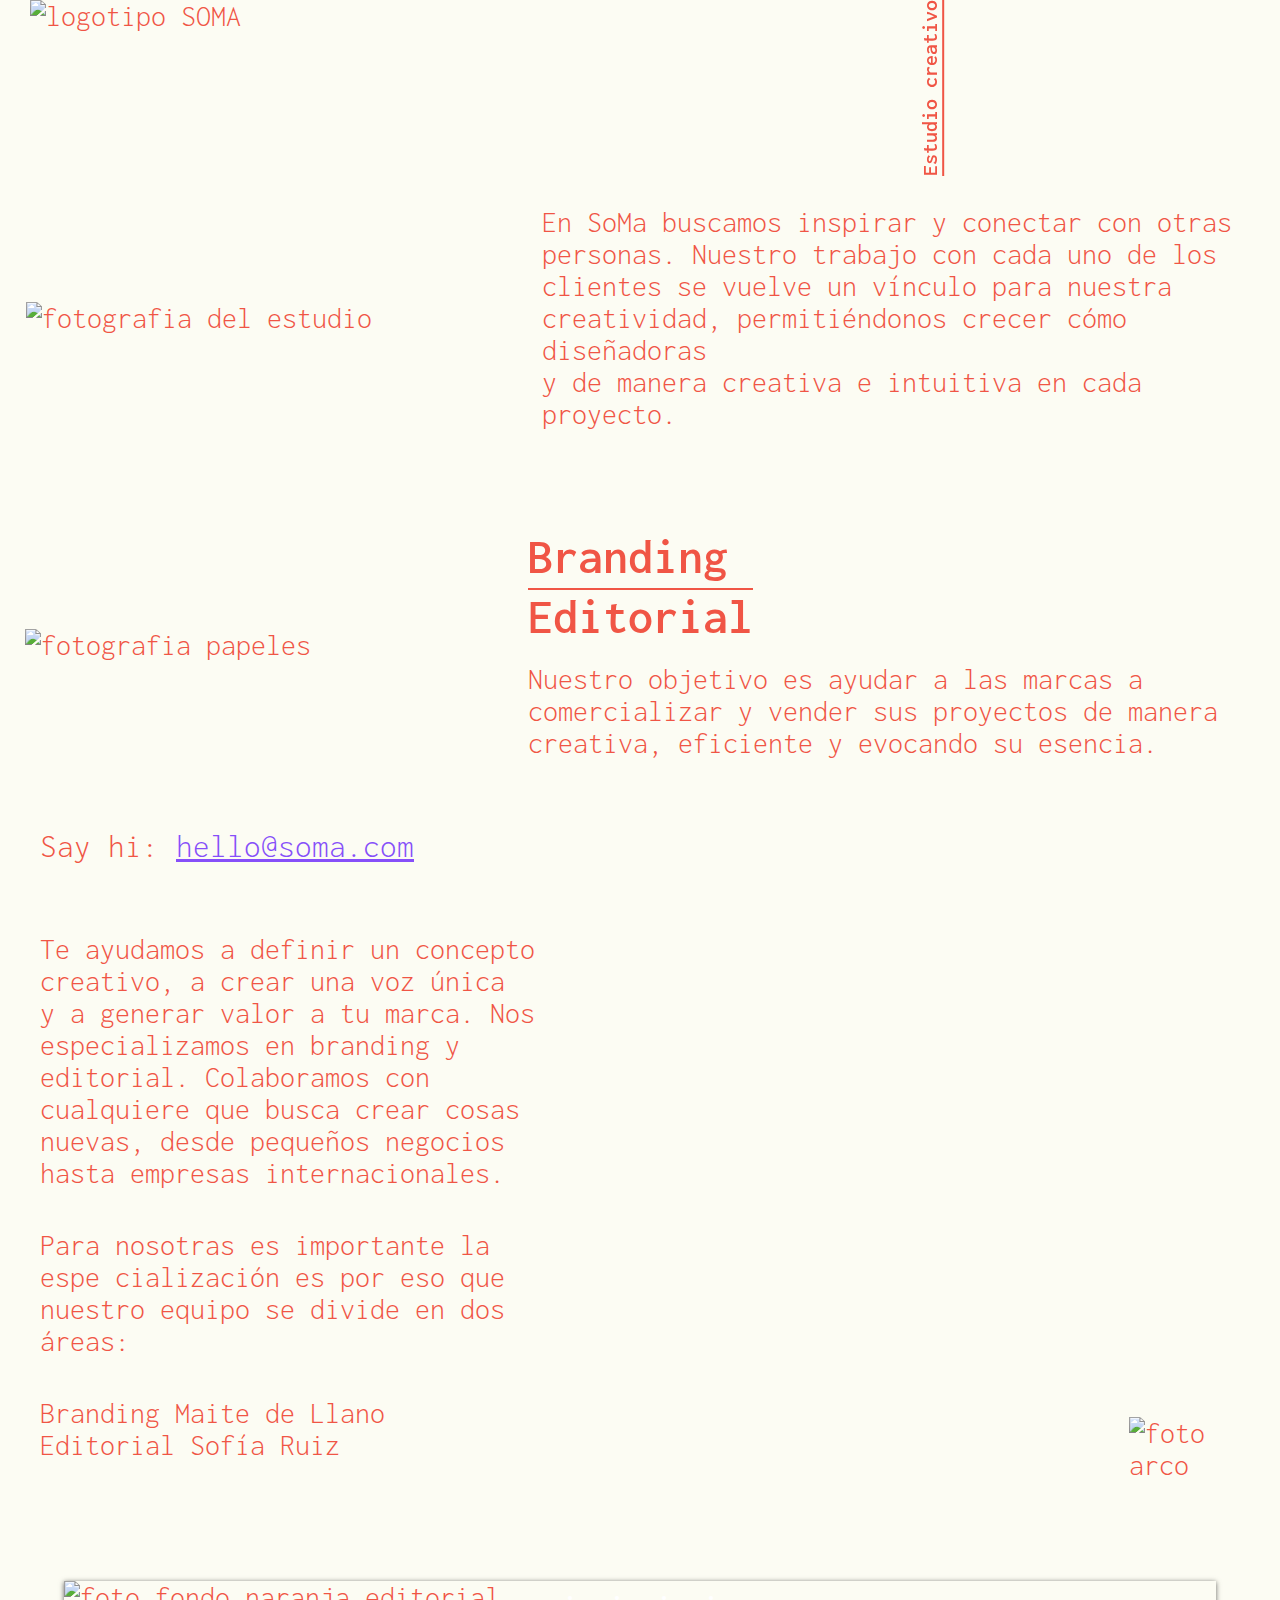
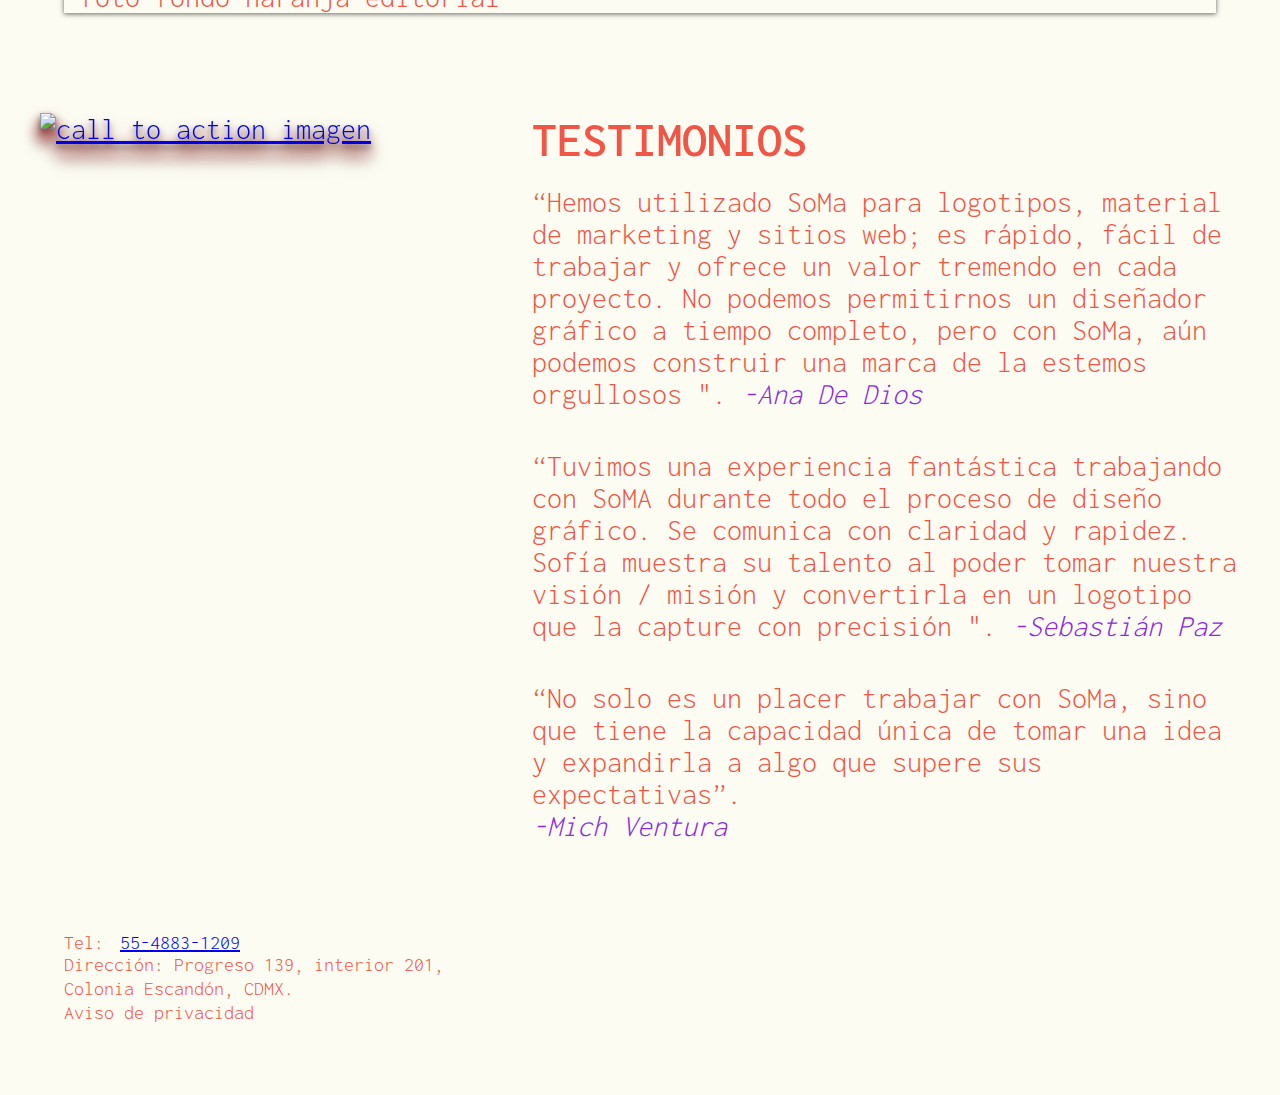
==== index.html @ 94a9b1af "txt" ====
<!DOCTYPE html>
<html lang="es-MX">

<head>
  <meta charset="UTF-8" />
  <meta http-equiv="X-UA-Compatible" content="IE=edge" />
  <meta name="viewport" content="width=<>, initial-scale=1.0" />
  <title>SoMa | Agencia creativa</title>
  <link rel="preconnect" href="https://fonts.googleapis.com" />
  <link rel="preconnect" href="https://fonts.gstatic.com" crossorigin="" />
  <link href="https://fonts.googleapis.com/css2?family=Inconsolata:wght@300;600&amp;display=swap" rel="stylesheet" />
  <link rel="stylesheet" href="style.css" />
</head>

<body>
  <header class="header">
    <img src="https://res.cloudinary.com/soma-agencia-design/image/upload/v1638212750/SoMa/SoMa-02_b42e3m.svg"
      alt="logotipo SOMA" />
    <h1>Estudio creativo</h1>
  </header>
  <section class="nosotros">
    <img src="https://res.cloudinary.com/soma-agencia-design/image/upload/v1629394211/SoMa/estudio_bqeybf.jpg"
      alt="fotografia del estudio" />
    <p>
      En SoMa buscamos inspirar y conectar con otras personas. Nuestro
      trabajo con cada uno de los <br />clientes se vuelve un vínculo para
      nuestra <br />creatividad, permitiéndonos crecer cómo diseñadoras <br />y de manera
      creativa e intuitiva en cada proyecto.
    </p>
  </section>
  <section class="branding">
    <img src="https://res.cloudinary.com/soma-agencia-design/image/upload/v1634226809/SoMa/01_euqrgb.jpg"
      alt="fotografia papeles" />
    <div>
      <h2>
        Branding
      </h2>
      <p>
        Nuestro objetivo es ayudar a las marcas a comercializar y vender sus
        proyectos de manera creativa, eficiente y evocando su esencia.
      </p>
    </div>
  </section>
  <div class="sayhi">
    <span>Say hi:</span><a href="mailto:hello@soma.com">hello@soma.com</a>
  </div>
  <section class="equipo">
    <div>
      <p>
        Te ayudamos a definir un concepto creativo, a crear una voz única <br />y
        a generar valor a tu marca. Nos especializamos en branding y editorial.
        Colaboramos con cualquiere que busca crear cosas nuevas, desde pequeños
        negocios hasta empresas internacionales.
      </p>
      <p>
        Para nosotras es importante la espe cialización es por eso que nuestro
        equipo se divide en dos áreas:
      </p>
      <p>
        Branding Maite de Llano <br />
        Editorial Sofía Ruiz
      </p>
    </div>
    <div class="equipo-imagenes">
      <img src="https://res.cloudinary.com/soma-agencia-design/image/upload/v1638213310/SoMa/Mesde_trabajo_1_pn2eyv.png"
        alt="foto arco" />
    </div>
  </section>

  <section class="slider">

    <div class="carrusel">
      <input class="open" type="radio" id="uno" name="carrusel" aria-hidden="true" hidden="" checked="checked">
      <figure>
        <img
          src="https://res.cloudinary.com/soma-agencia-design/image/upload/v1636403895/SoMa/Mesa_de_trabajo_1_y2xufg.png"
          alt="foto fondo naranja editorial">
        <!-- <figcaption>
Hola soy el figcaption
</figcaption> -->
      </figure>
      <input class=" open" type="radio" id="dos" name="carrusel" aria-hidden="true" hidden="">
      <figure>
        <img src="https://res.cloudinary.com/soma-agencia-design/image/upload/v1636404053/SoMa/fotosfotos-01_rtwj7y.jpg"
          alt="foto fondo rosa editorial">
      </figure>
      <input class=" open" type="radio" id="tres" name="carrusel" aria-hidden="true" hidden="">
      <figure>
        <img
          src="https://res.cloudinary.com/soma-agencia-design/image/upload/v1636403895/SoMa/Mesa_de_trabajo_1_copia_ebl5zb.png"
          alt="foto fondo naranja editorial2">
      </figure>
      <input class=" open" type="radio" id="cuatro" name="carrusel" aria-hidden="true" hidden="">
      <figure>
        <img src="https://res.cloudinary.com/soma-agencia-design/image/upload/v1636404053/SoMa/fotosfotos-02_mlhlfb.jpg"
          alt="foto fondo azul editorial">
      </figure>

      <ol class=" carrusel-dots">
        <li>
          <label for="uno" class="dot">•</label>
        </li>
        <li>
          <label for="dos" class="dot">•</label>
        </li>
        <li>
          <label for="tres" class="dot">•</label>
        </li>
        <li>
          <label for="cuatro" class="dot">•</label>
        </li>
      </ol>

    </div>


  
  </section>
  <section class="bloque-img-sm">
    <img
      src="https://res.cloudinary.com/soma-agencia-design/image/upload/v1636403895/SoMa/Mesa_de_trabajo_1_y2xufg.png"
      alt="foto fondo naranja editorial">

    <img src="https://res.cloudinary.com/soma-agencia-design/image/upload/v1636404053/SoMa/fotosfotos-01_rtwj7y.jpg"
      alt="foto fondo rosa editorial">
    <img
      src="https://res.cloudinary.com/soma-agencia-design/image/upload/v1636403895/SoMa/Mesa_de_trabajo_1_copia_ebl5zb.png"
      alt="foto fondo naranja editorial2">
    <img src="https://res.cloudinary.com/soma-agencia-design/image/upload/v1636404053/SoMa/fotosfotos-02_mlhlfb.jpg"
      alt="foto fondo azul editorial">
  </section>

  <section class="testimonios">
    <a href="mailto:hello@soma.com">
      <img class="cta"
        src="https://res.cloudinary.com/soma-agencia-design/image/upload/v1634231140/SoMa/cta-morado_bj3m4s.png"
        alt="call to action imagen" />
    </a>
    <div>
      <h3>TESTIMONIOS</h3>
      <blockquote>
        “Hemos utilizado SoMa para logotipos, material de marketing y sitios
        web; es rápido, fácil de trabajar y ofrece un valor tremendo en cada
        proyecto. No podemos permitirnos un diseñador gráfico a tiempo
        completo, pero con SoMa, aún podemos construir una marca de la
       estemos orgullosos ".
        <cite>-Ana De Dios</cite>
      </blockquote>
      <blockquote>
        “Tuvimos una experiencia fantástica trabajando con SoMA durante todo
        el proceso de diseño gráfico. Se comunica con claridad y rapidez.
        Sofía muestra su talento al poder tomar nuestra visión / misión y
        convertirla en un logotipo que la capture con precisión ".
        <cite>-Sebastián Paz</cite>
      </blockquote>
      <blockquote>
        “No solo es un placer trabajar con SoMa, sino que tiene la capacidad
        única de tomar una idea y expandirla a algo que supere sus
        expectativas”.
        <br /> <cite> -Mich Ventura </cite>
      </blockquote>
    </div>
  </section>
  <section class="social">
    <!-- TODO: 3 imagenes -->
    <!--   a*3>img -->
  </section>
  <footer class="footer">
    <div class="contacto">
      <span>Tel:</span><a href="tel:+5548831209">55-4883-1209</a>
      <p>Dirección: Progreso 139, interior 201,</p>
      <p>Colonia Escandón, CDMX.</p>
      <p>Aviso de privacidad</p>
    </div>
  </footer>
</body>

</html>
---- style.css ----
/*** Design tokens ***/
:root {
    --clr-primario: #b71c1c;
    --clr-primario-claro: #7f0000;
    --clr-primario-oscuro: #f05545;
    --clr-terciario-claro: #fcfcf3;
    --clr-morado: #864ff9;
    --ff: "Inconsolata", monospace;
    --h1: 50px;
    --h2: 50px;
    --h3: 50px;
    --h4: 27px;
    --h5: 20px;
    --h6: 16px;
    --h7: 80px;
    --p: 30px;
}

/*** Reset ***/
html {
    box-sizing: border-box;
}

*, *::before, *::after {
    box-sizing: inherit;
    margin: 0;
    padding: 0;
}

ul, ol {
    list-style: none;
}

li {
    padding-inline: 0;
}

img {
    max-width: 100%;
    display: block;
}

/*** Base ***/
body {
    color: var(--clr-primario-oscuro);
    background-color: var(--clr-terciario-claro);
    font-family: var(--ff);
    font-size: var(--p);
    font-weight: 300;
}

h1, h2, h3 {
    font-weight: 600;
}

/* Typescale */
h1 {
    font-size: var(--h1);
}

h2 {
    font-size: var(--h2);
}

h3 {
    font-size: var(--h3);
}

/*** Componentes ***/
.header {
    display: grid;
    grid-auto-flow: column;
    grid-template-columns: 1fr 1.5fr;
}

.header img {
    width: 90%;
    padding-left: 30px;
}

.header h1 {
    justify-self: center;
    align-self: start;
    font-size: 22px;
    writing-mode: vertical-lr;
    transform: rotate(180deg);
    padding-right: 70px;
    border-left: 2px solid var(--clr-primario-oscuro);
    line-height: 1.1;
}

/*** Nosotros ***/
.nosotros {
    display: grid;
    grid-auto-flow: column;
    grid-template-columns: 1fr 1.5fr;
    --h7: 16px;
}

.nosotros img {
    width: 90%;
    place-self: center;
}

.nosotros p {
    padding: 30px 0 30px 30px;
}

/*** Branding ***/
.branding {
    display: grid;
    grid-auto-flow: column;
    grid-template-columns: 1fr 1.5fr;
    gap: 40px;
    margin-right: 20px;
    margin-top: 70px;
}

.branding img {
    width: 100%;
    padding-left: 25px;
    place-self: center;
}

.branding>div h2 {
    position: relative;
    padding-bottom: 60px;
}

.branding>div h2::after {
    position: absolute;
    bottom: 0;
    left: 0;
    border-top: 2px solid var(--clr-primario-oscuro);
    content: "Editorial"
}

.branding>div p {
    padding-top: 20px;
}

/*** Sayhi ***/
.sayhi {
    display: grid;
    grid-auto-flow: column;
    /* grid-template-columns: 1fr 1.5fr; */
    padding-top: 70px;
    padding-bottom: 50px;
    margin-left: 20px;
    margin-left: 40px;
    place-content: start;
    gap: 1ch;
    font-size: 33px;
}

.sayhi a {
    color: var(--clr-morado);
}

.equipo {
    display: grid;
    grid-auto-flow: column;
    grid-template-columns: 1fr 1.5fr;
    margin-left: 40px;
}

.equipo p {
    padding-top: 20px;
    padding-bottom: 20px;
}

.equipo-imagenes {
    place-self: end;
}

.equipo-imagenes img {
    width: 90%;
    object-fit: contain;
}

/*** Testimonios ***/
.testimonios {
    display: grid;
    grid-auto-flow: column;
    grid-template-columns: 1fr 1.5fr;
    margin-inline: 40px 10px;
}


.testimonios .cta {
      margin: auto;
  filter: drop-shadow(0 10px 8px #b71c1c) drop-shadow(0 4px 3px rgba(0, 0, 0, 0.6));
  animation: pulse 2s cubic-bezier(0.4, 0, 0.6, 1) infinite;
  transition: all 400ms ease-out;
}

	

@keyframes pulse {
  0%, 100% {
    opacity: 1;
  }
  50% {
    opacity: .5;
  }
}

.testimonios .cta:hover {
 filter: none;
 animation: none;
   
}

.testimonios div {
    margin-right: 20px;
}

.testimonios h2 {
    padding-top: 70px;
    padding-bottom: 20px;
}

.testimonios blockquote {
    padding-top: 20px;
    padding-bottom: 20px;
}

.testimonios cite {
    color:blueviolet;
}

/*** Social ***/
.social {
    display: grid;
    grid-auto-flow: column;
    grid-template-columns: 1fr 1.5fr;
}

.social a {}

.social a img {}

/*** Footer ***/
.footer {
    display: grid;
    max-width: 90vw;
    margin: auto;
    padding-block: 70px;
    gap: 20px;
    font-size: 20px;
}

.footer .contacto span {
    padding-inline-end: 1rem;
    font-size: 20px;
    ;
}

.footer .contacto p {
    line-height: 1.2;
    font-size: 20px;
}

/* Slider */
.carrusel {
    position: relative;
    overflow: hidden;
    box-shadow: 0px 1px 5px rgba(0, 0, 0, 0.6);
    width: 100%;
    width: 90vw;
    margin: 100px auto;
}

.carrusel .open:checked+figure {
    position: static;
    opacity: 100;
}

.carrusel figure {
    position: absolute;
    opacity: 0;
    transition: opacity 0.4s ease-out;
}

.carrusel figure img {
    display: block;
    height: auto;
    max-width: 100%;
}

.carrusel-nav {
    background: rgba(0, 0, 0, 0.3);
    border-radius: 50%;
    color: #fff;
    cursor: pointer;
    display: none;
    font-size: 40px;
    height: 40px;
    line-height: 35px;
    position: absolute;
    top: 50%;
    cursor: pointer;
    transform: translate(0, -50%);
    transition: opacity 0.4s linear;
    text-align: center;
    width: 40px;
    z-index: 10;
}

.carrusel-nav.anterior {
    left: 0.5ch;
}

.carrusel-nav.siguiente {
    right: 0.5ch;
}

.carrusel-nav:hover {
    opacity: 0.8;
}

#uno:checked~.uno, #dos:checked~.dos, #tres:checked~.tres, #tres:checked~.cuatro {
    display: block;
}

.carrusel-dots {
    list-style: none;
    margin: 0;
    padding: 0;
    position: absolute;
    bottom: 0;
    left: 0;
    right: 0;
    text-align: center;
    z-index: 10;
}

.carrusel-dots li {
    display: inline-block;
    margin: 0 0.5rem;
}

.dot {
    color: #fff;
    cursor: pointer;
    display: block;
    font-size: 2rem;
    transition: opacity 0.4s linear;
}

.dot:hover {
    opacity: 0.8;
}

#uno:checked~.uno~.carrusel-dots li:nth-child(1) .dot, #dos:checked~.dos~.carrusel-dots li:nth-child(2) .dot, #tres:checked~.tres~.carrusel-dots li:nth-child(3) .dot, #cuatro:checked~.cuatro~.carrusel-dots li:nth-child(4) .dot {
    color: #428bca;
}

@media screen and (min-width: 600px) {
    .bloque-img-sm {
        display: none
    }
}

/*** Movil ***/
@media screen and (max-width: 600px) {
    .nosotros, .branding, .equipo, .testimonios {
        /* background-color: #e1d5db; */
        grid-auto-flow: unset;
        grid-template-columns: unset;
        gap: 40px;
    }

    .nosotros img {
        grid-row: 2;
    }

    .nosotros p {
        max-width: 90%;
        font-size: 25px;
    }

    .branding {
        padding: 30px 0 30px 30px;
    }

    .branding img {
        grid-row: 2;
        padding-left: 0;
    }

    .slider {
        display: none;
    }

    .header img {
        width: 150%;
        padding-left: 25px;
    }

    .testimonios {
        padding: 30px 0 30px 30px;
    }
    .footer {
        display: grid;
        max-width: 90vw;
        margin: auto;
        padding-block: 70px;
        gap: 20px;
        font-size: 18px;
    }
    
    .footer .contacto span {
        padding-inline-end: 1rem;
        font-size: 18px;
        ;
    }
    
    .footer .contacto p {
        line-height: 1.2;
        font-size: 18px;
    }


}
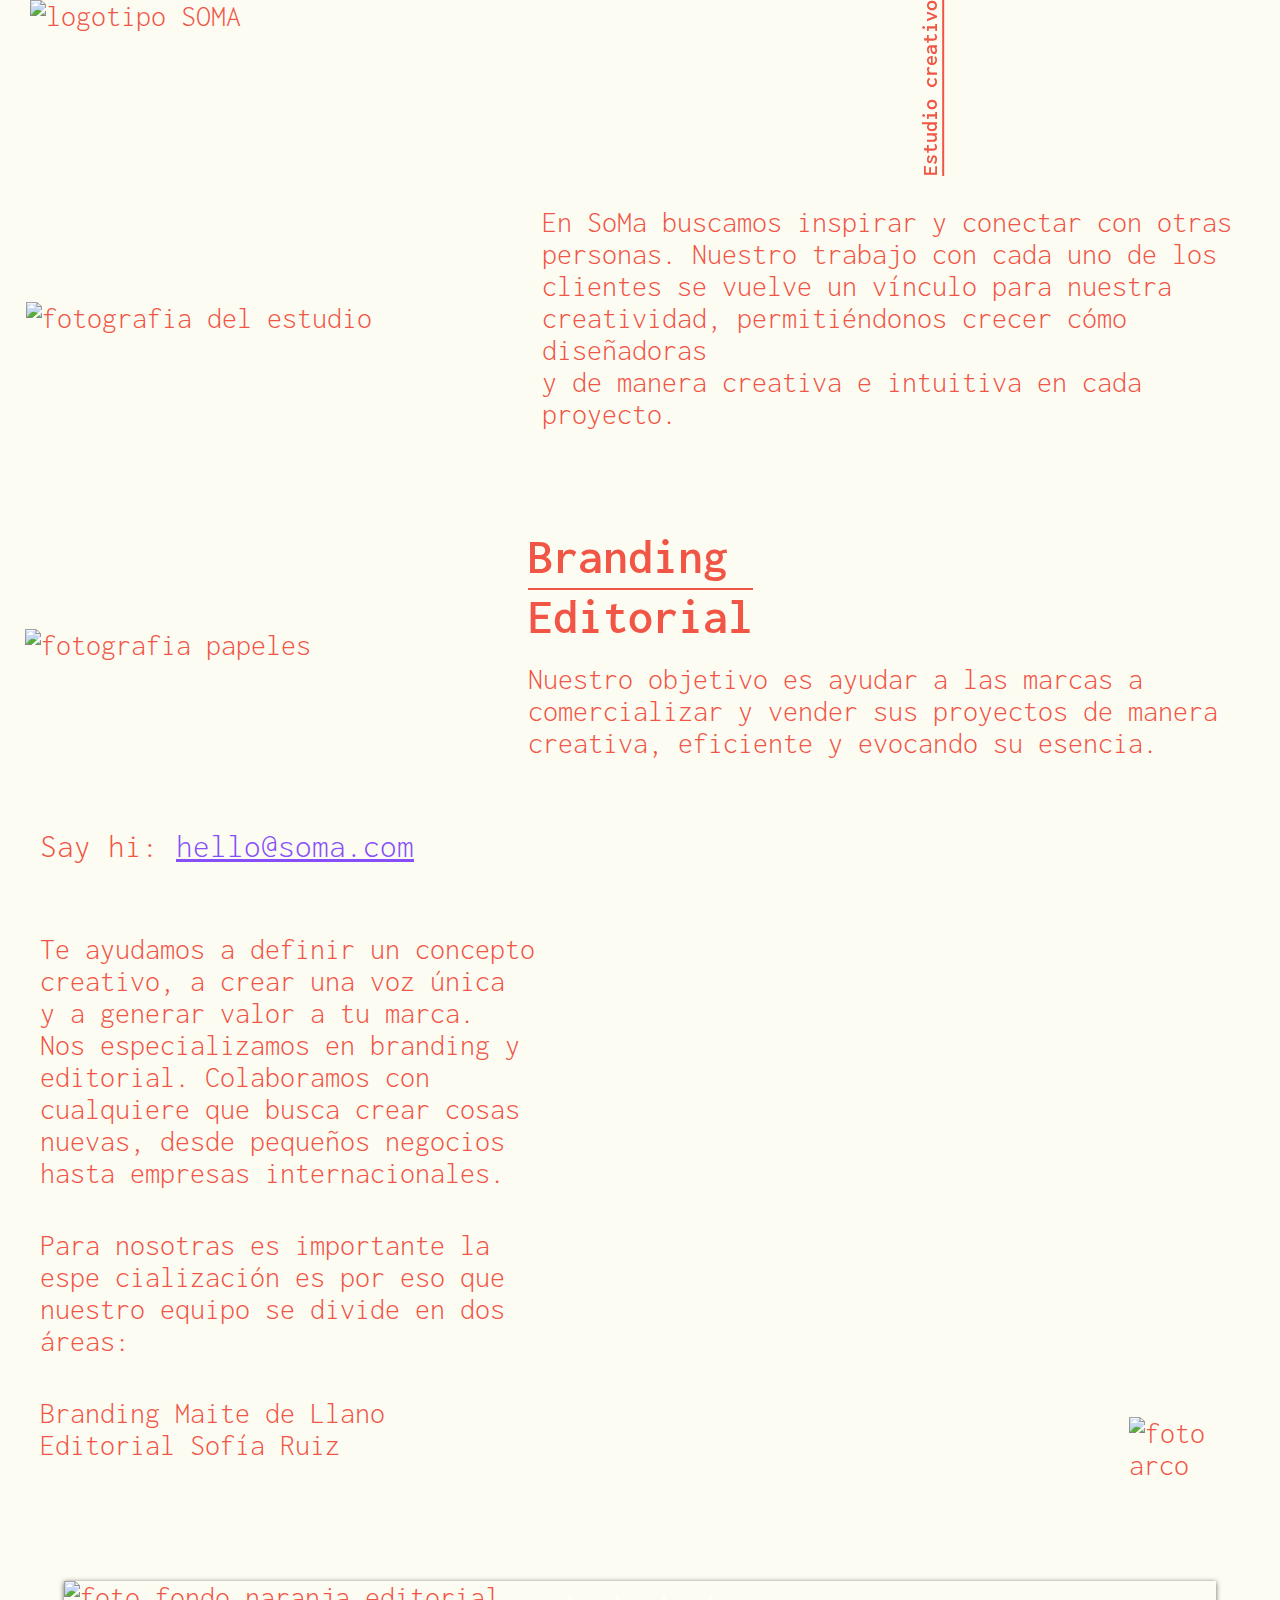
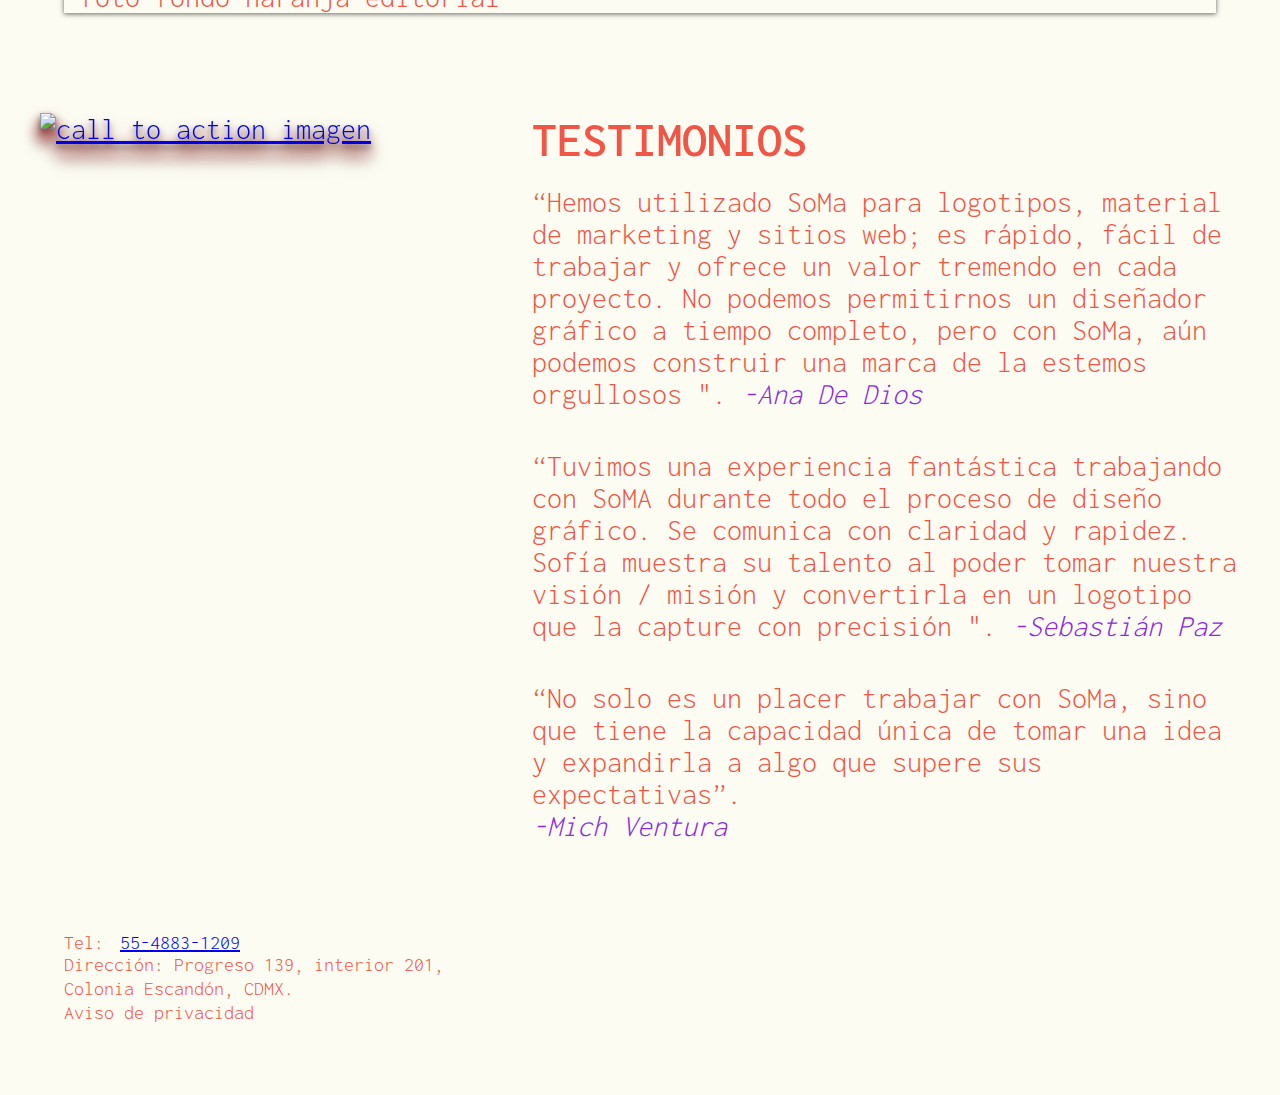
==== commit 3fce8a2a: "txt" ====
--- a/index.html
+++ b/index.html
@@ -48,7 +48,7 @@
     <div>
       <p>
         Te ayudamos a definir un concepto creativo, a crear una voz única <br />y
-        a generar valor a tu marca. Nos especializamos en branding y editorial.
+        a generar valor a tu marca. <br />Nos especializamos en branding y editorial.
         Colaboramos con cualquiere que busca crear cosas nuevas, desde pequeños
         negocios hasta empresas internacionales.
       </p>
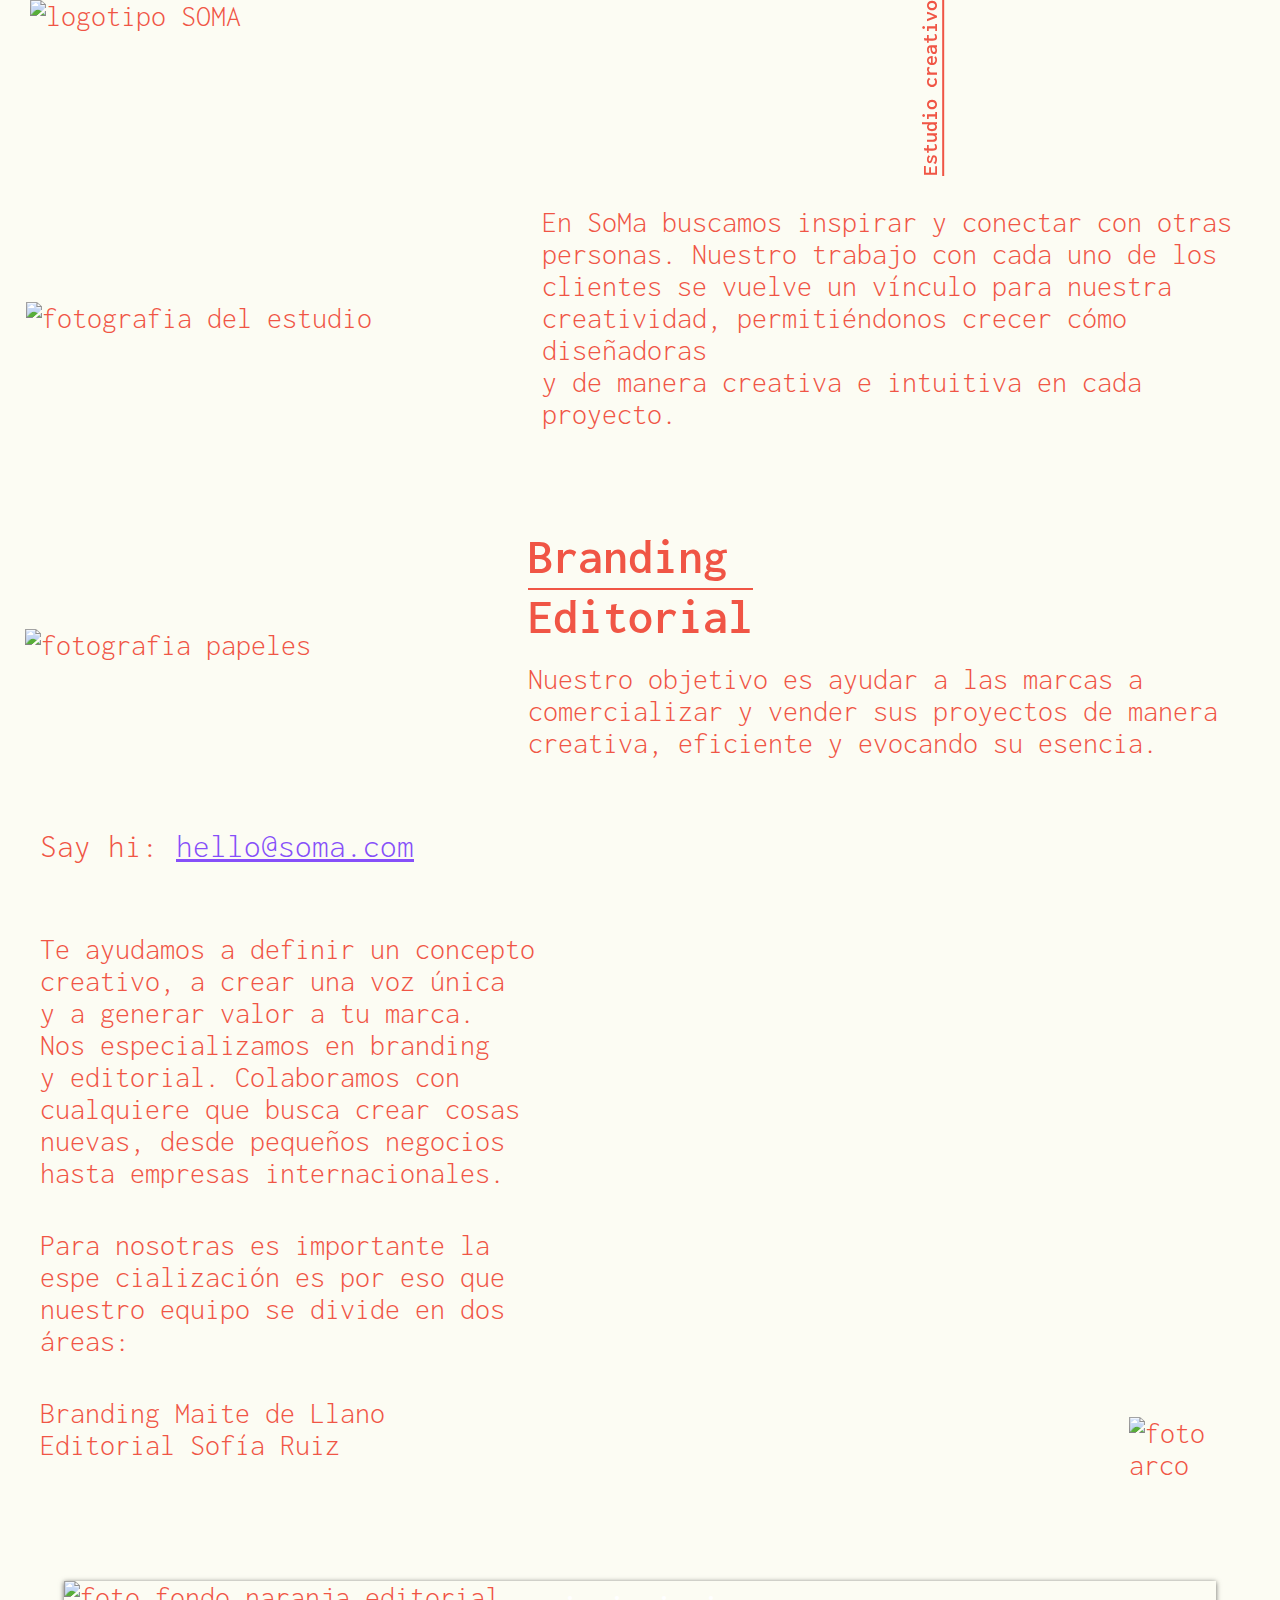
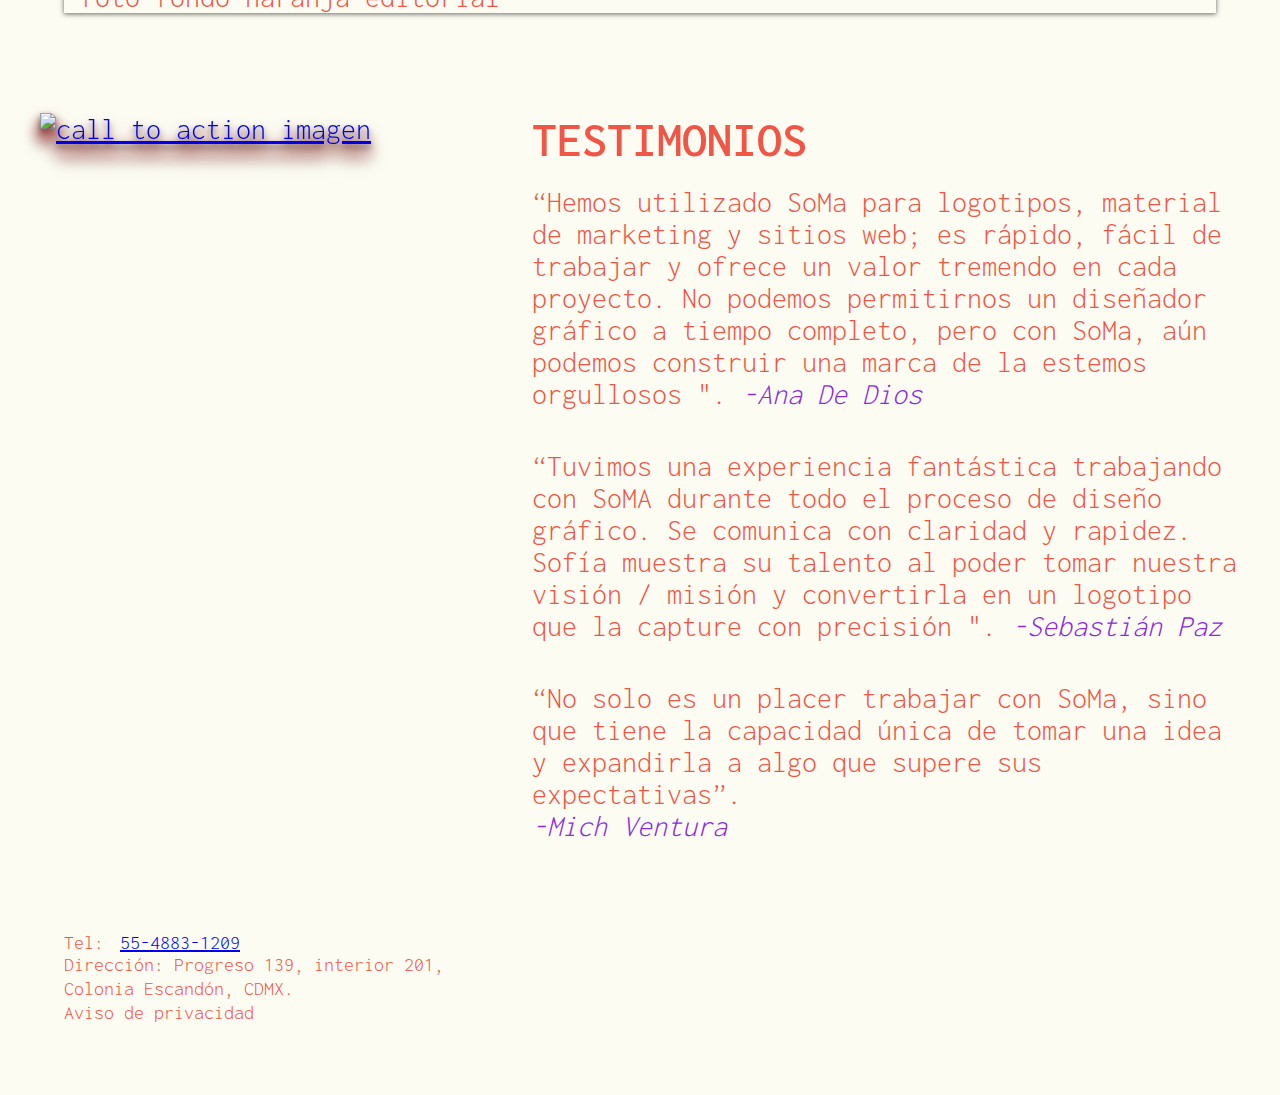
==== commit 3b7a54d1: "t" ====
--- a/index.html
+++ b/index.html
@@ -48,7 +48,7 @@
     <div>
       <p>
         Te ayudamos a definir un concepto creativo, a crear una voz única <br />y
-        a generar valor a tu marca. <br />Nos especializamos en branding y editorial.
+        a generar valor a tu marca. <br />Nos especializamos en branding <br />y editorial.
         Colaboramos con cualquiere que busca crear cosas nuevas, desde pequeños
         negocios hasta empresas internacionales.
       </p>
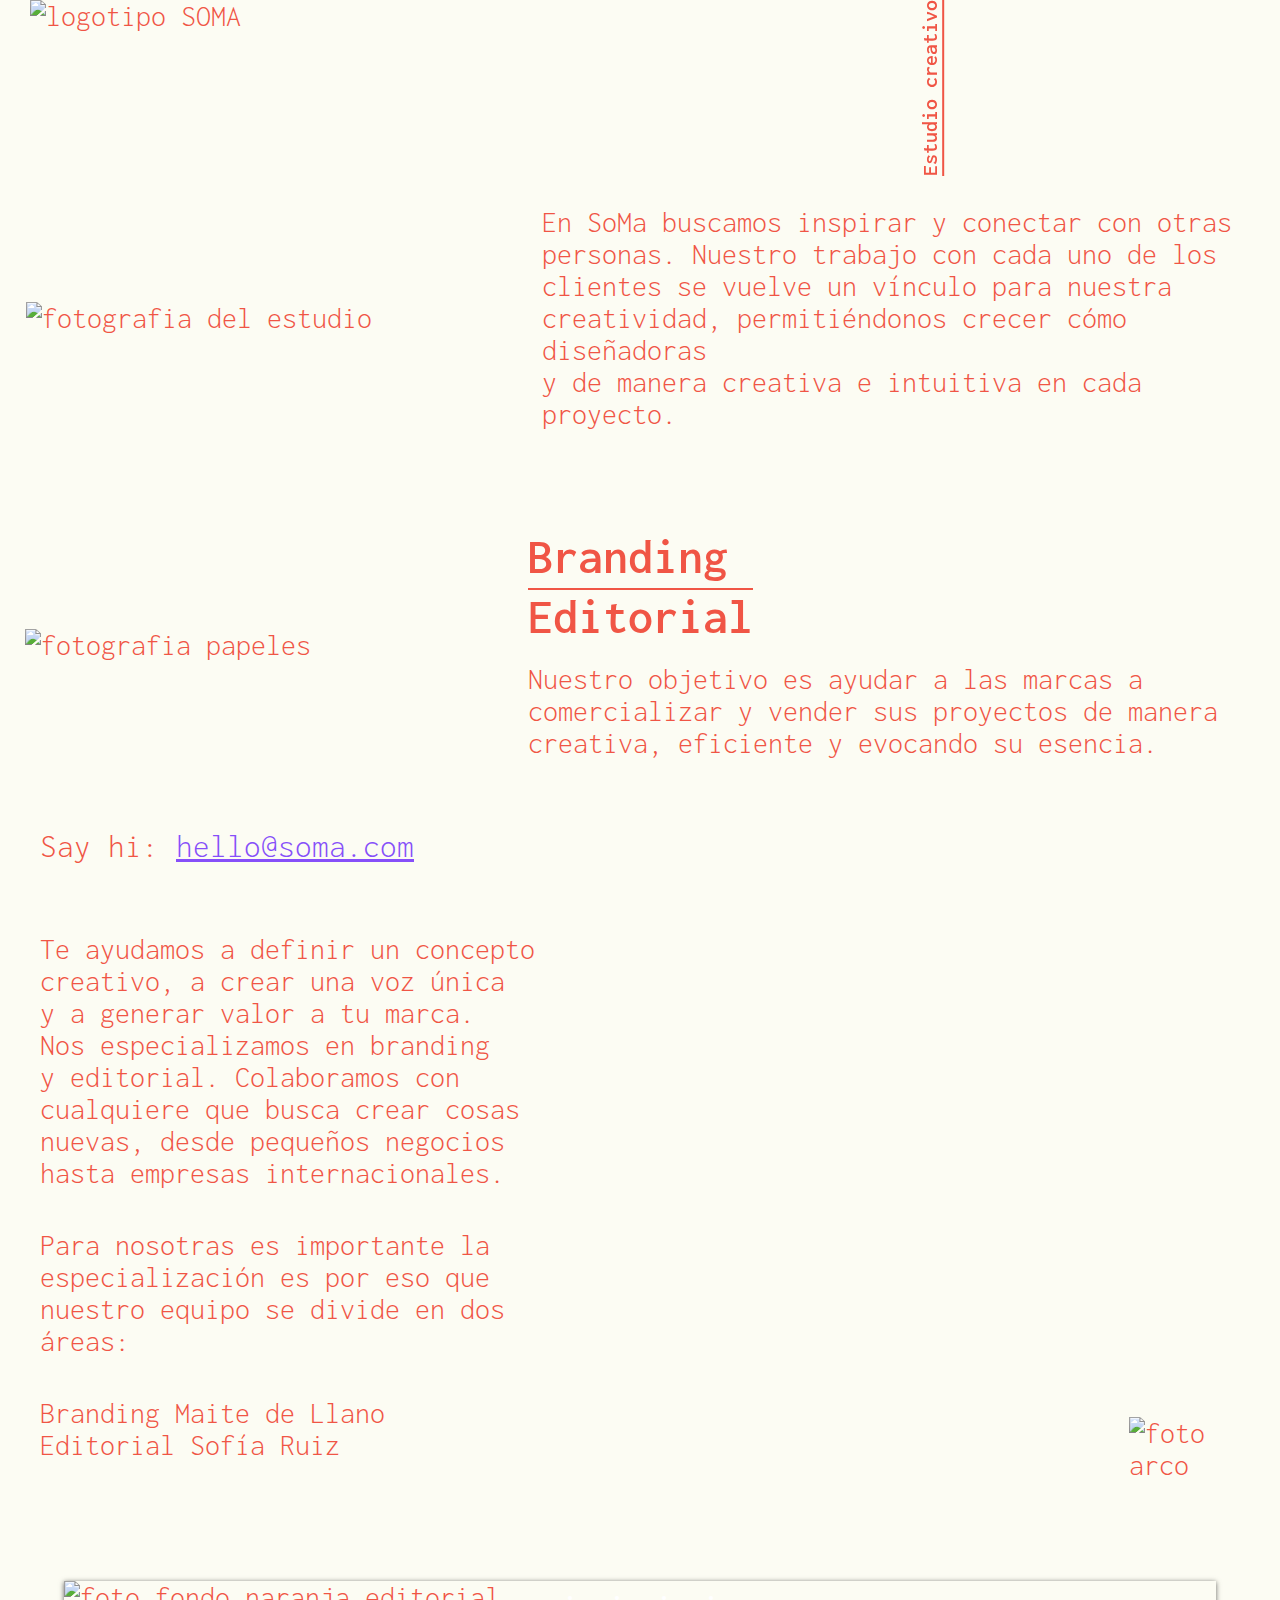
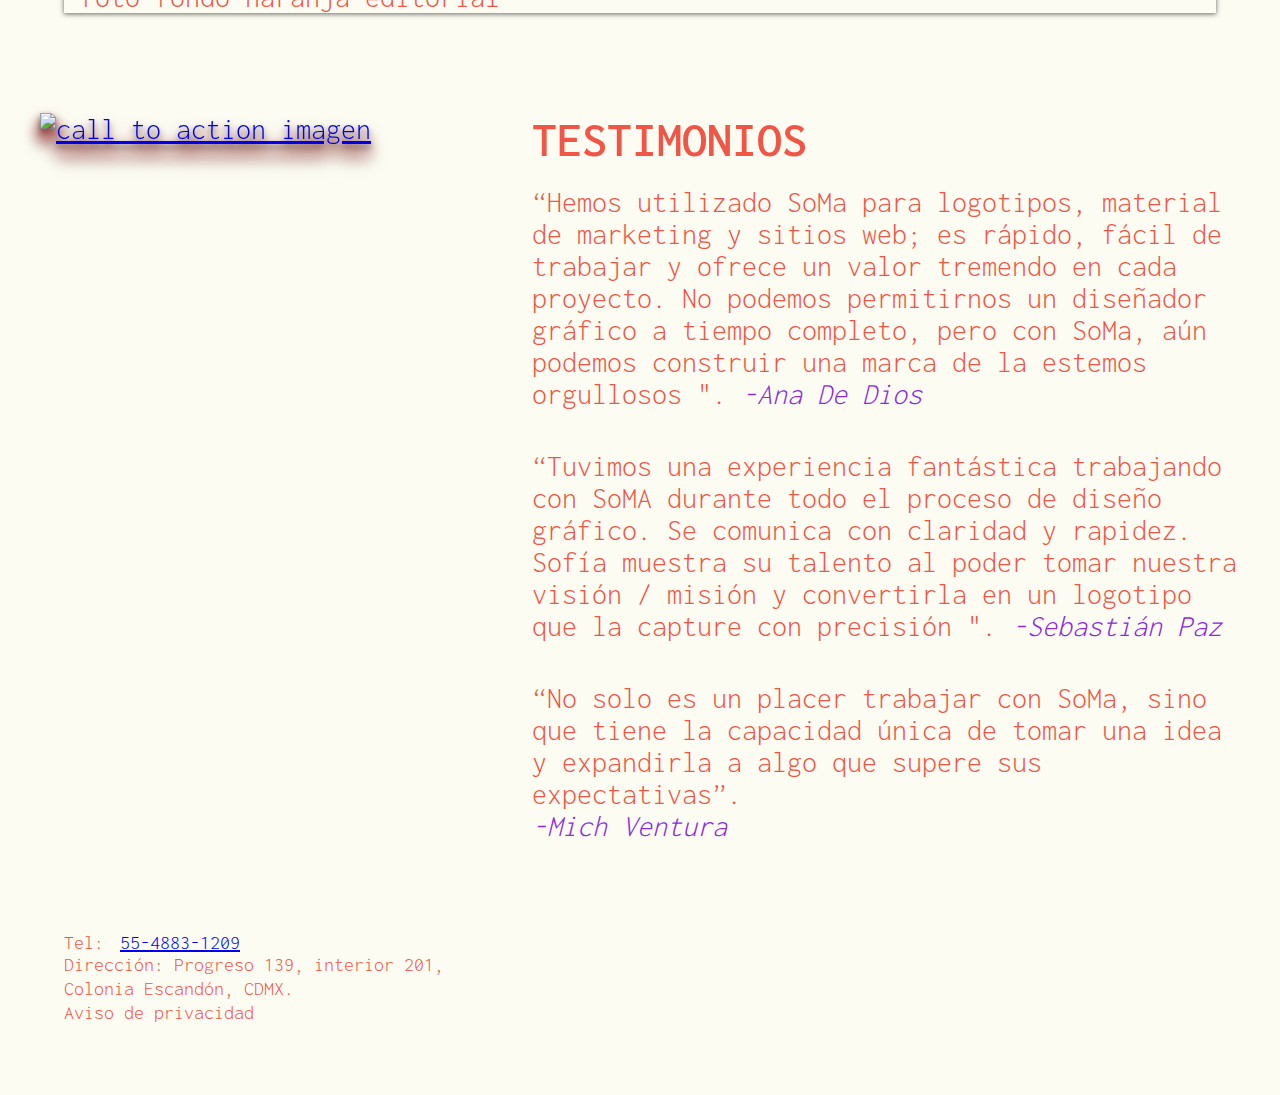
==== commit 2b62dc26: "t" ====
--- a/index.html
+++ b/index.html
@@ -50,10 +50,10 @@
         Te ayudamos a definir un concepto creativo, a crear una voz única <br />y
         a generar valor a tu marca. <br />Nos especializamos en branding <br />y editorial.
         Colaboramos con cualquiere que busca crear cosas nuevas, desde pequeños
-        negocios hasta empresas internacionales.
+        negocios <br />hasta empresas internacionales.
       </p>
       <p>
-        Para nosotras es importante la espe cialización es por eso que nuestro
+        Para nosotras es importante la especialización es por eso que nuestro
         equipo se divide en dos áreas:
       </p>
       <p>
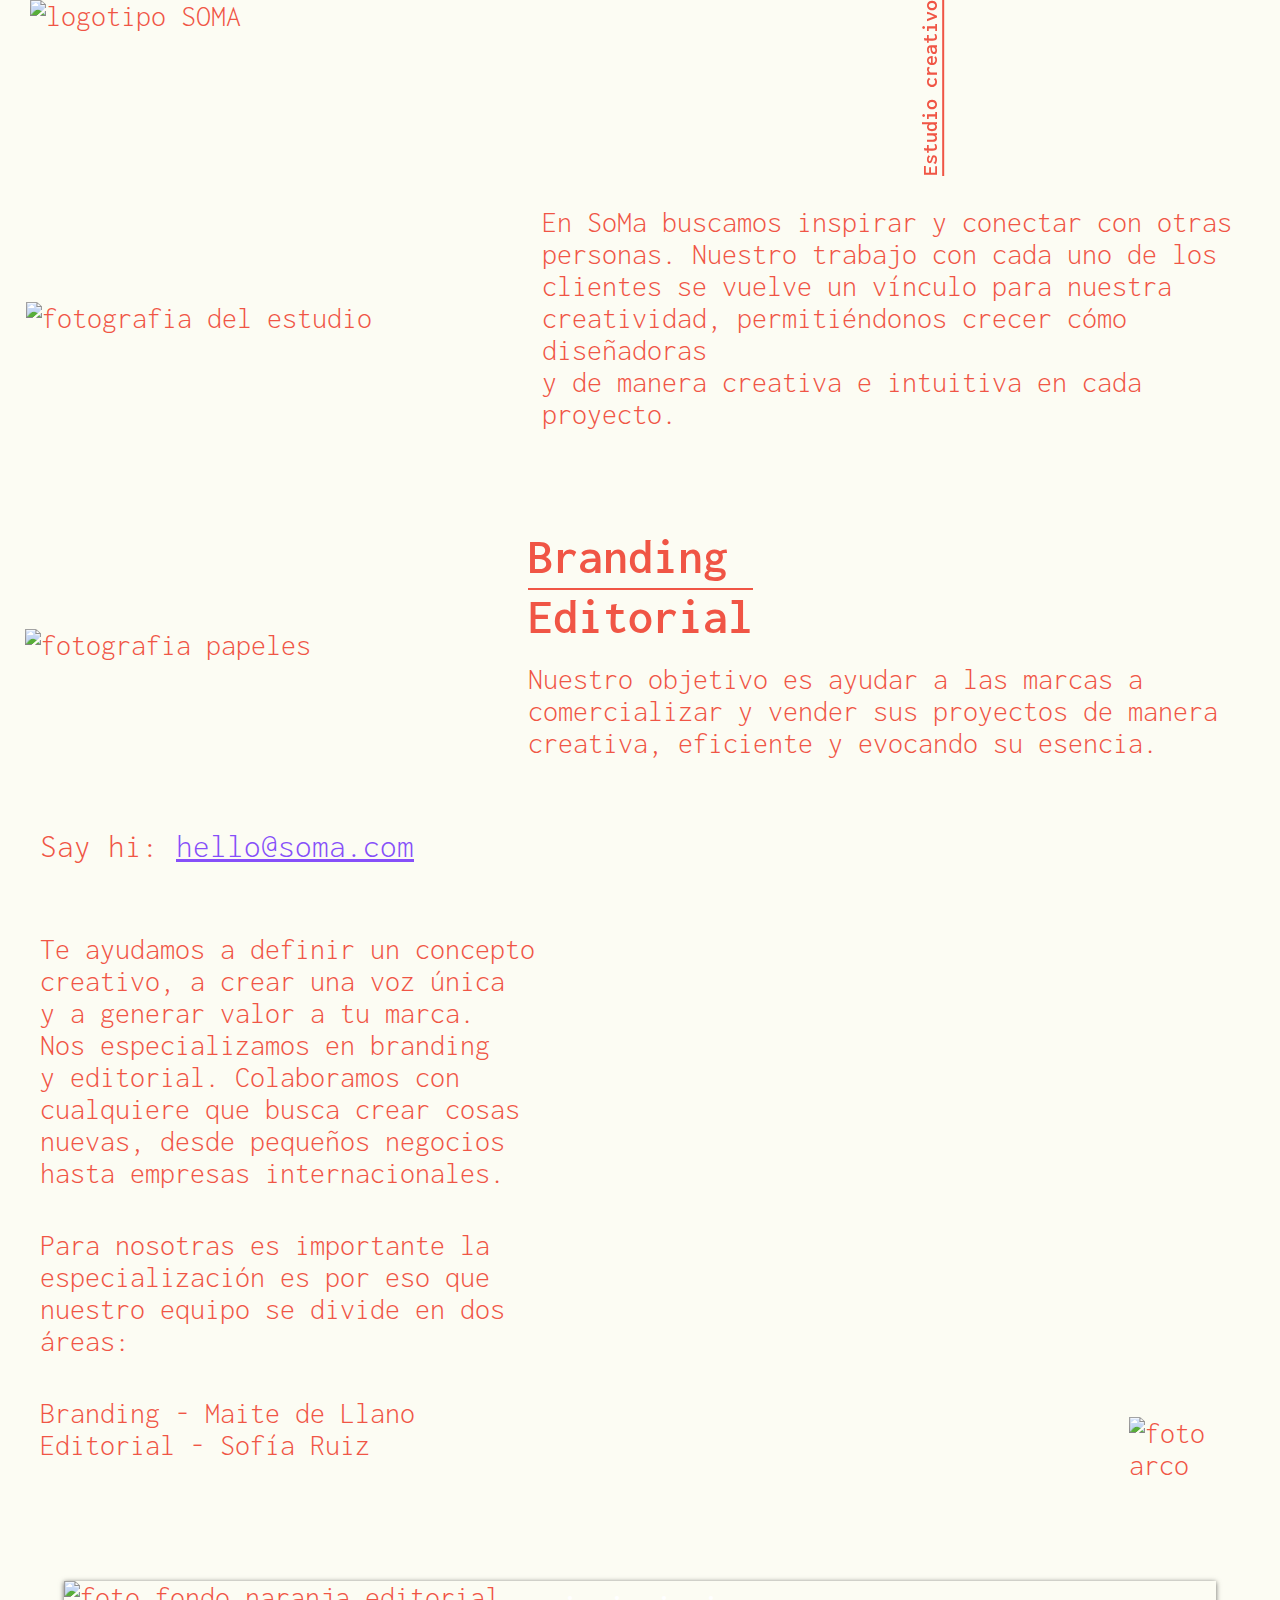
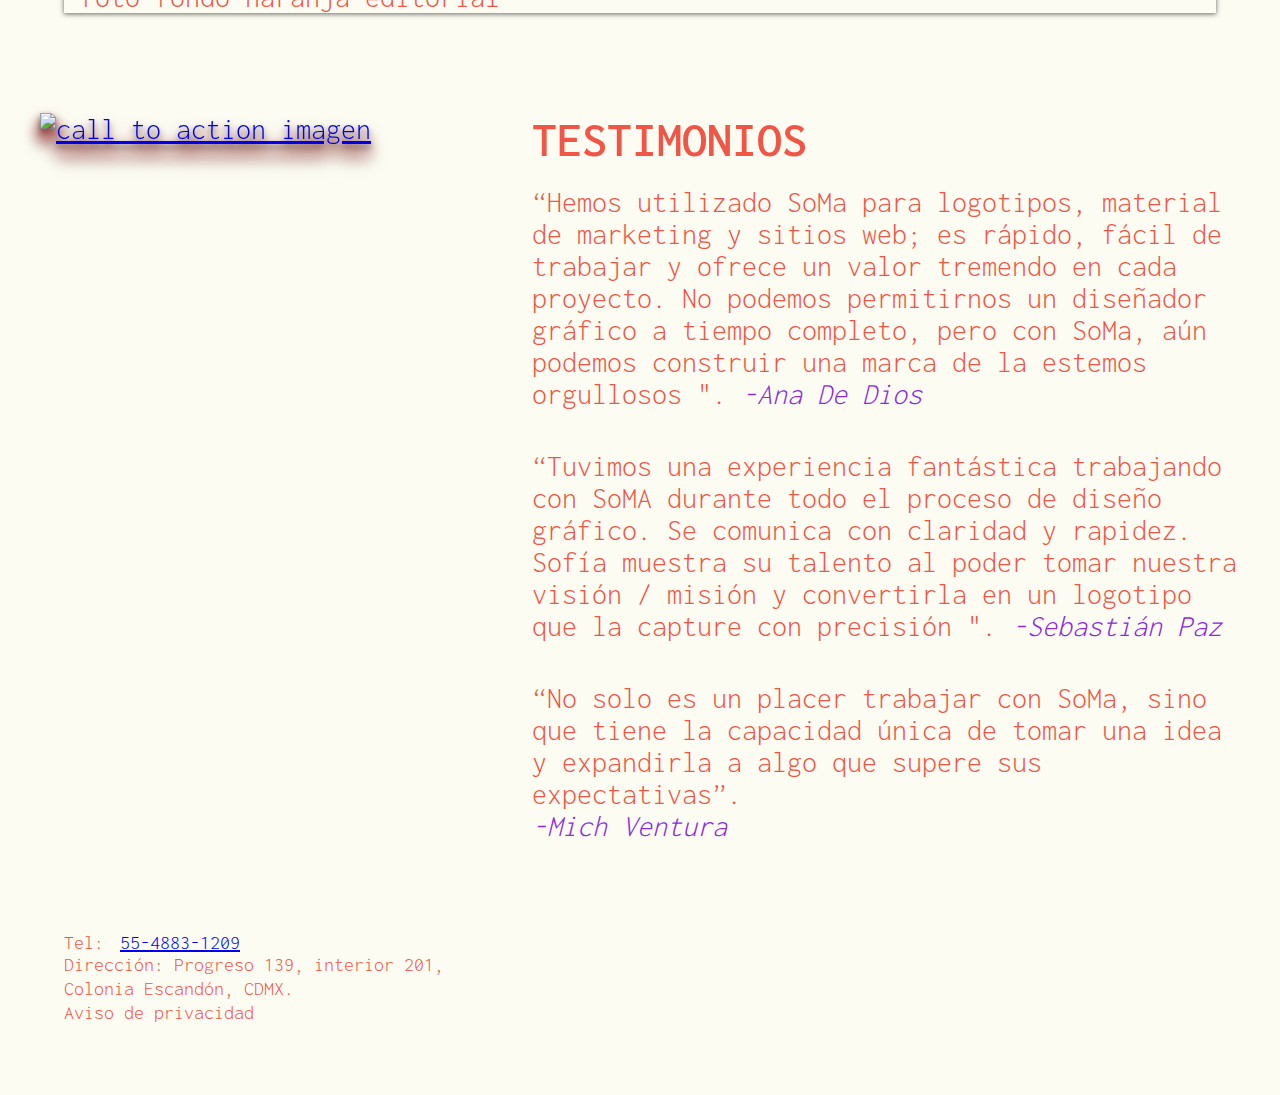
==== commit 9ef7a171: "t" ====
--- a/index.html
+++ b/index.html
@@ -57,8 +57,8 @@
         equipo se divide en dos áreas:
       </p>
       <p>
-        Branding Maite de Llano <br />
-        Editorial Sofía Ruiz
+        Branding - Maite de Llano <br />
+        Editorial - Sofía Ruiz
       </p>
     </div>
     <div class="equipo-imagenes">
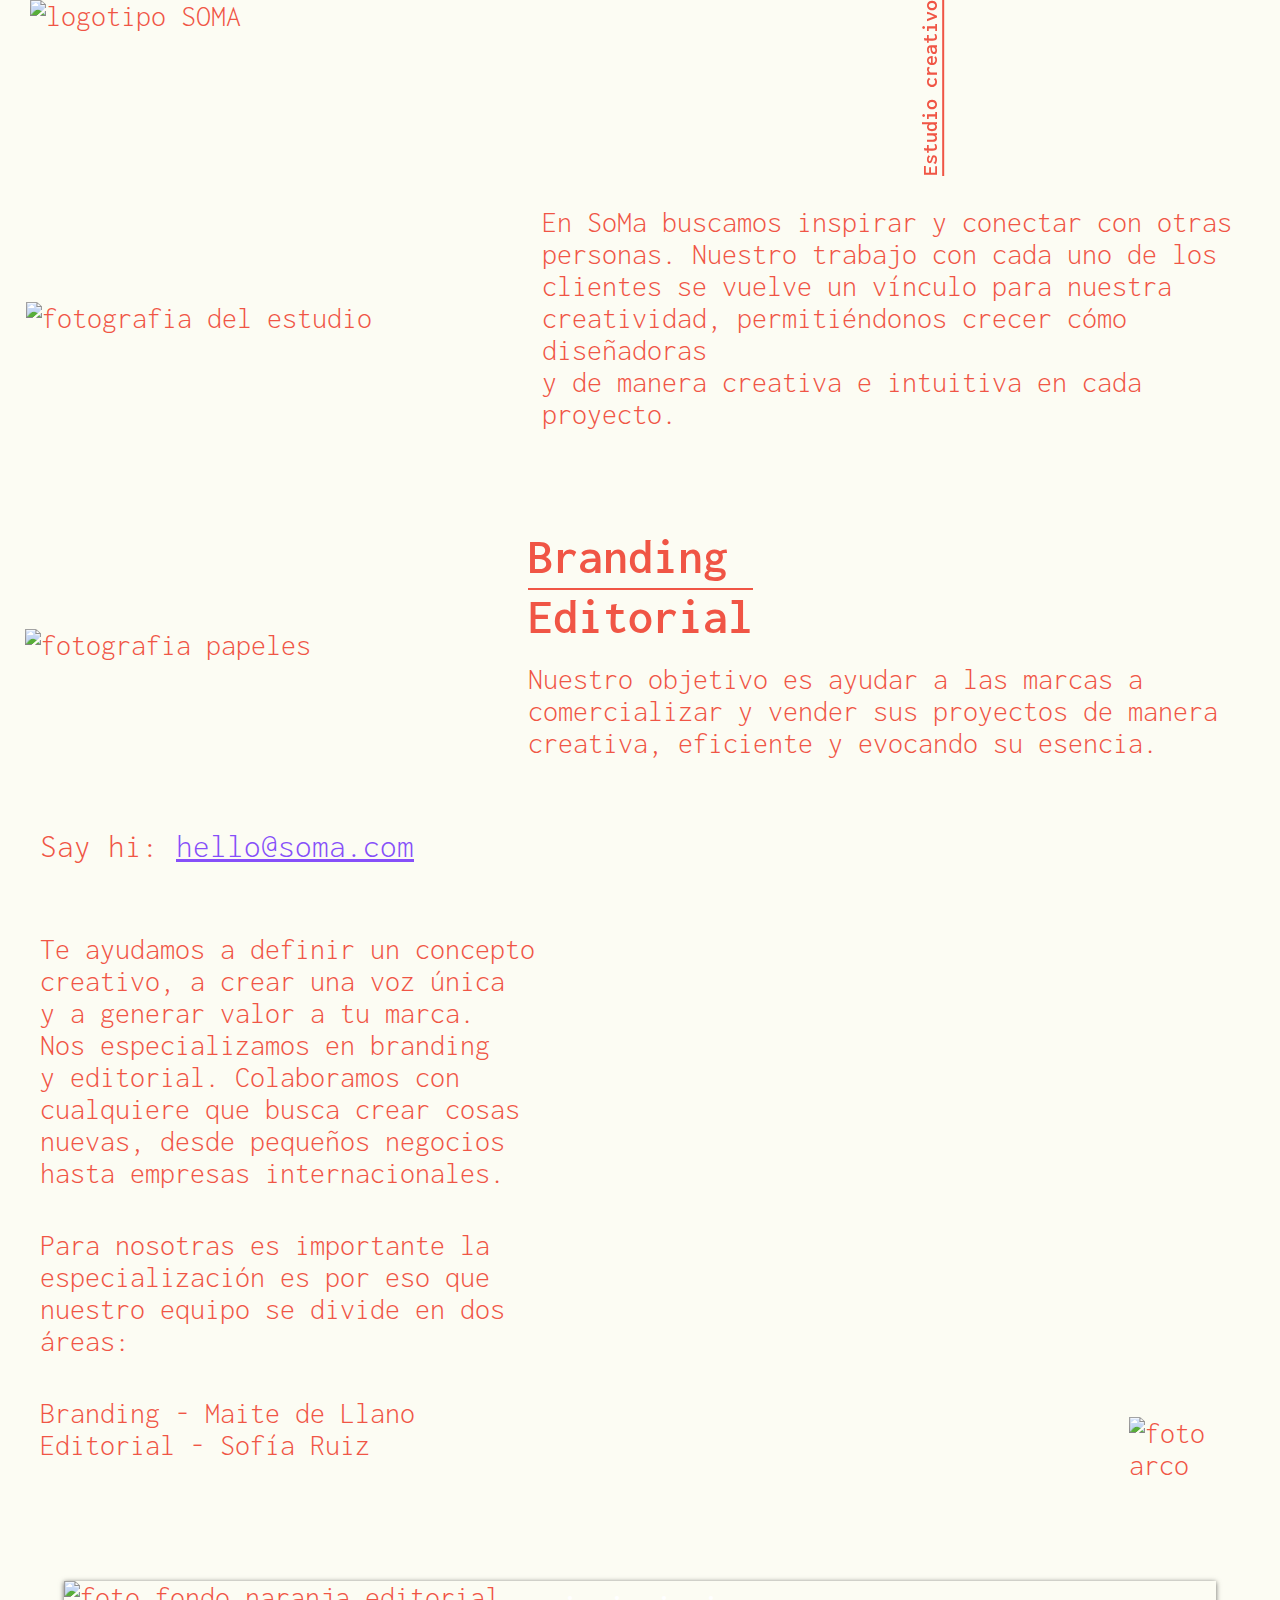
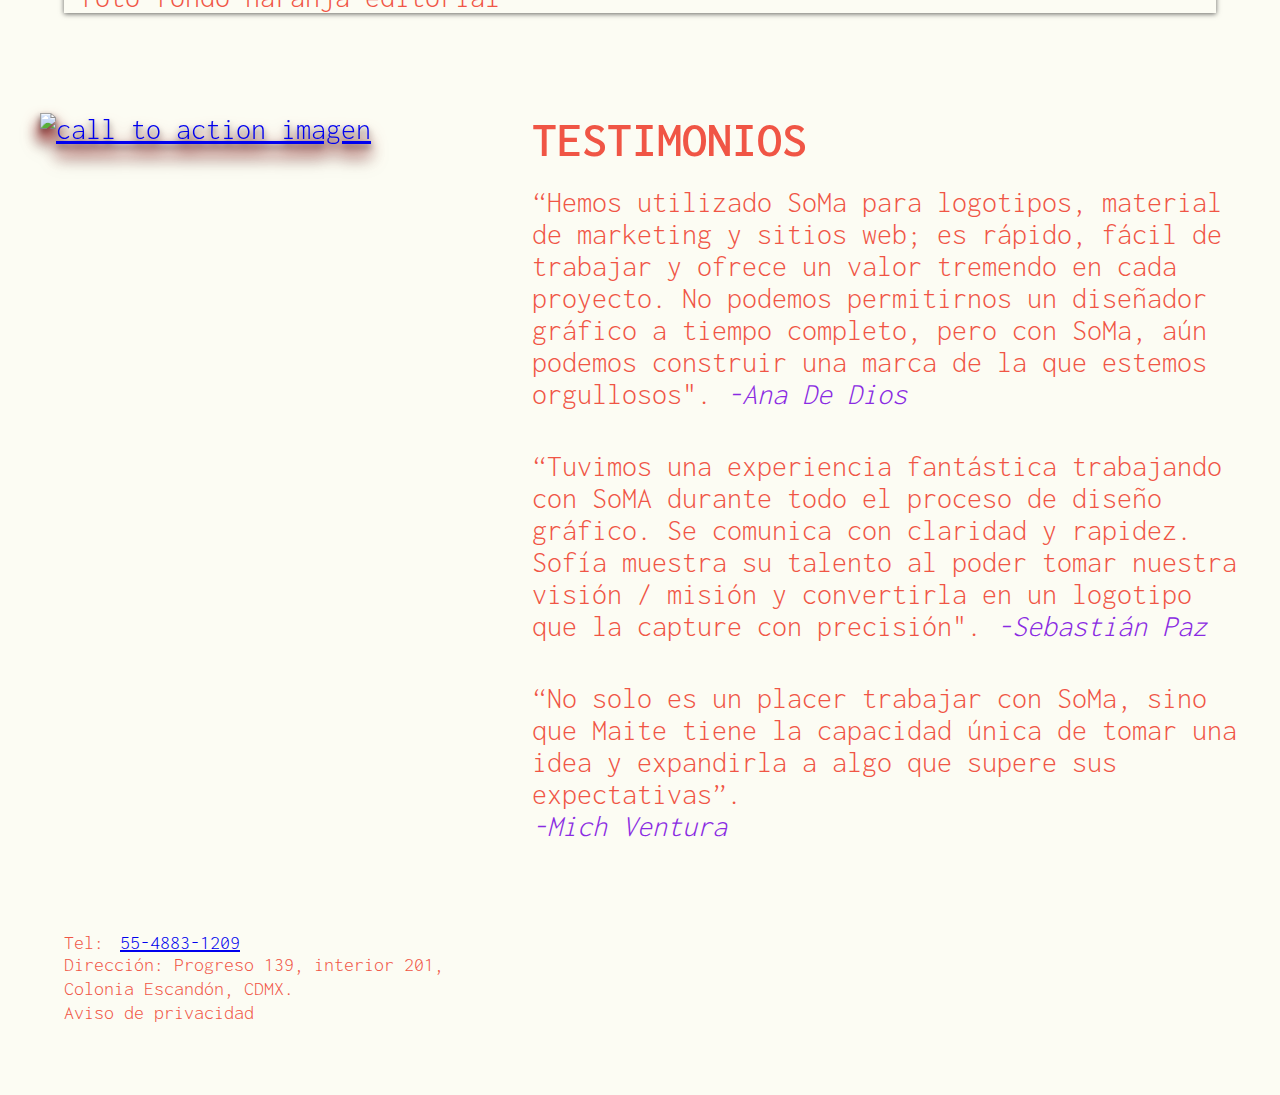
==== commit 8c9789a9: "t" ====
--- a/index.html
+++ b/index.html
@@ -142,19 +142,19 @@
         “Hemos utilizado SoMa para logotipos, material de marketing y sitios
         web; es rápido, fácil de trabajar y ofrece un valor tremendo en cada
         proyecto. No podemos permitirnos un diseñador gráfico a tiempo
-        completo, pero con SoMa, aún podemos construir una marca de la
-       estemos orgullosos ".
+        completo, pero con SoMa, aún podemos construir una marca de la que
+       estemos orgullosos".
         <cite>-Ana De Dios</cite>
       </blockquote>
       <blockquote>
         “Tuvimos una experiencia fantástica trabajando con SoMA durante todo
         el proceso de diseño gráfico. Se comunica con claridad y rapidez.
         Sofía muestra su talento al poder tomar nuestra visión / misión y
-        convertirla en un logotipo que la capture con precisión ".
+        convertirla en un logotipo que la capture con precisión".
         <cite>-Sebastián Paz</cite>
       </blockquote>
       <blockquote>
-        “No solo es un placer trabajar con SoMa, sino que tiene la capacidad
+        “No solo es un placer trabajar con SoMa, sino que Maite tiene la capacidad
         única de tomar una idea y expandirla a algo que supere sus
         expectativas”.
         <br /> <cite> -Mich Ventura </cite>
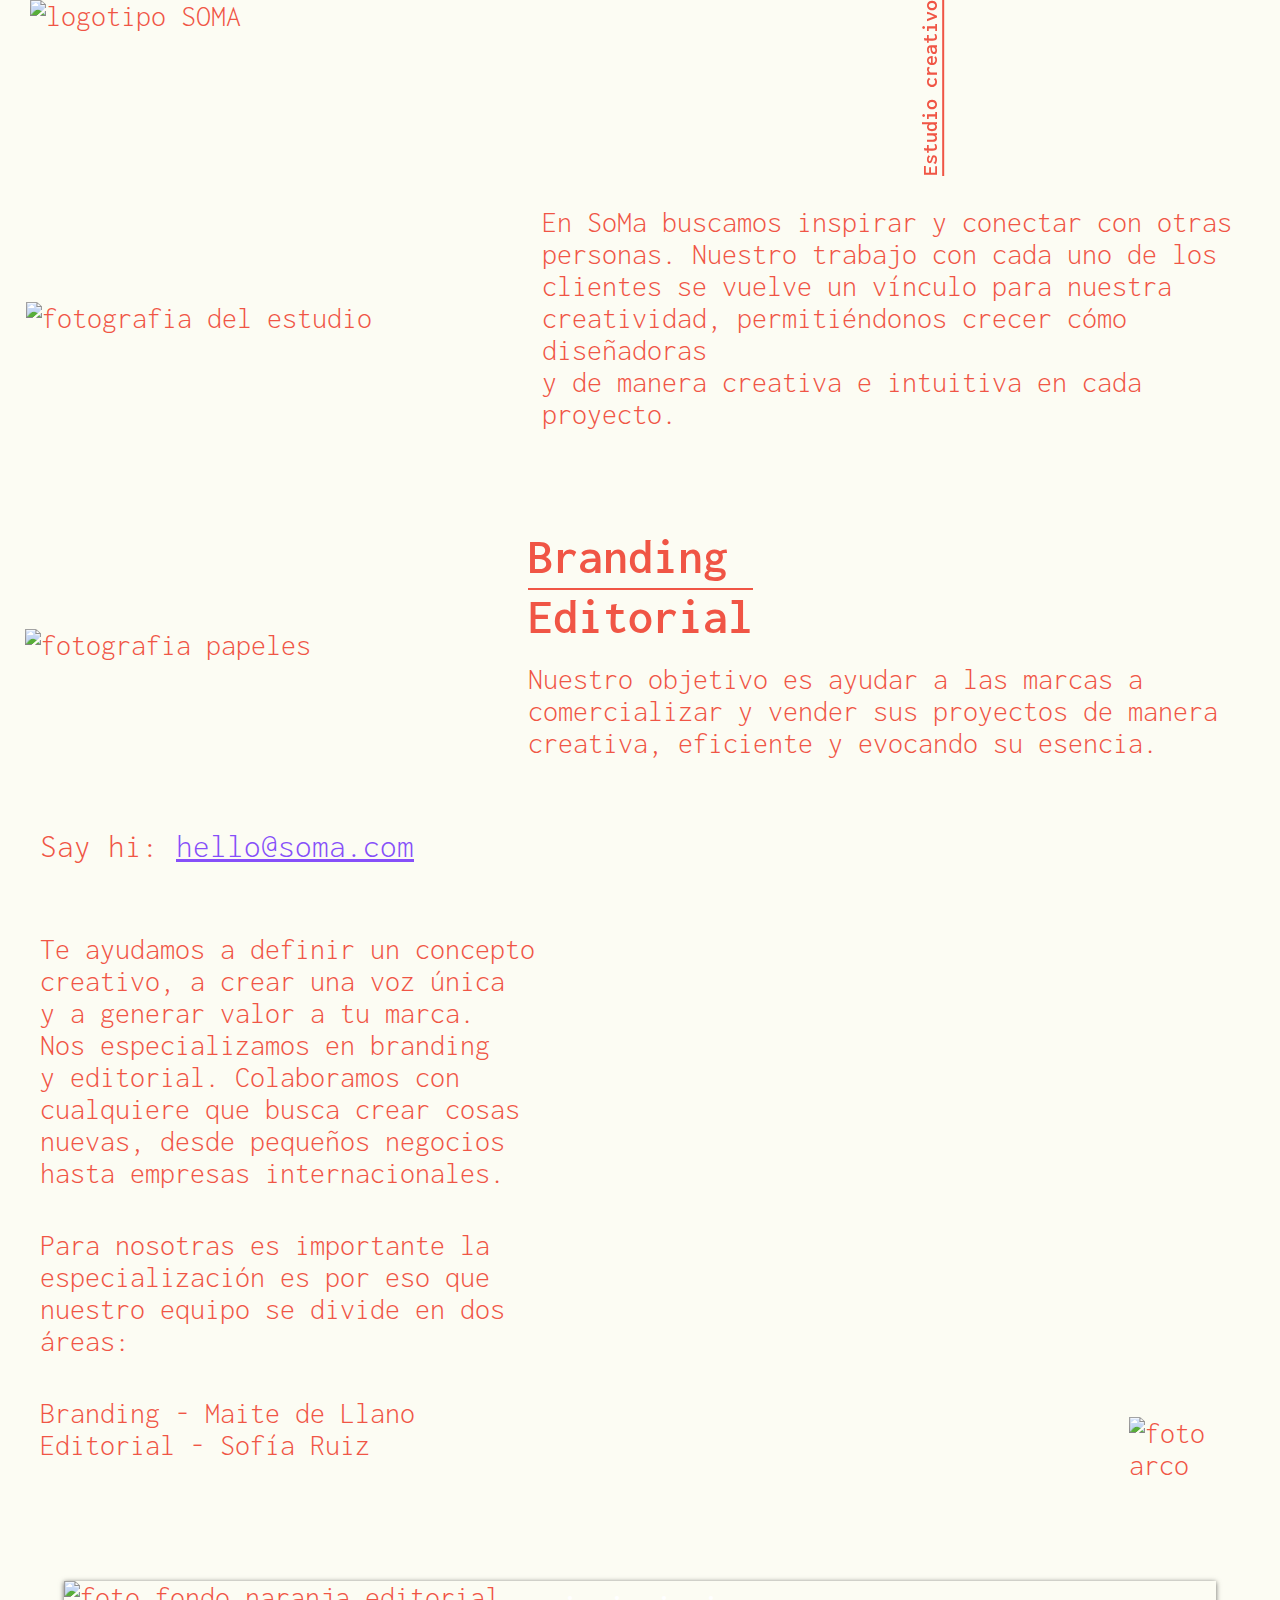
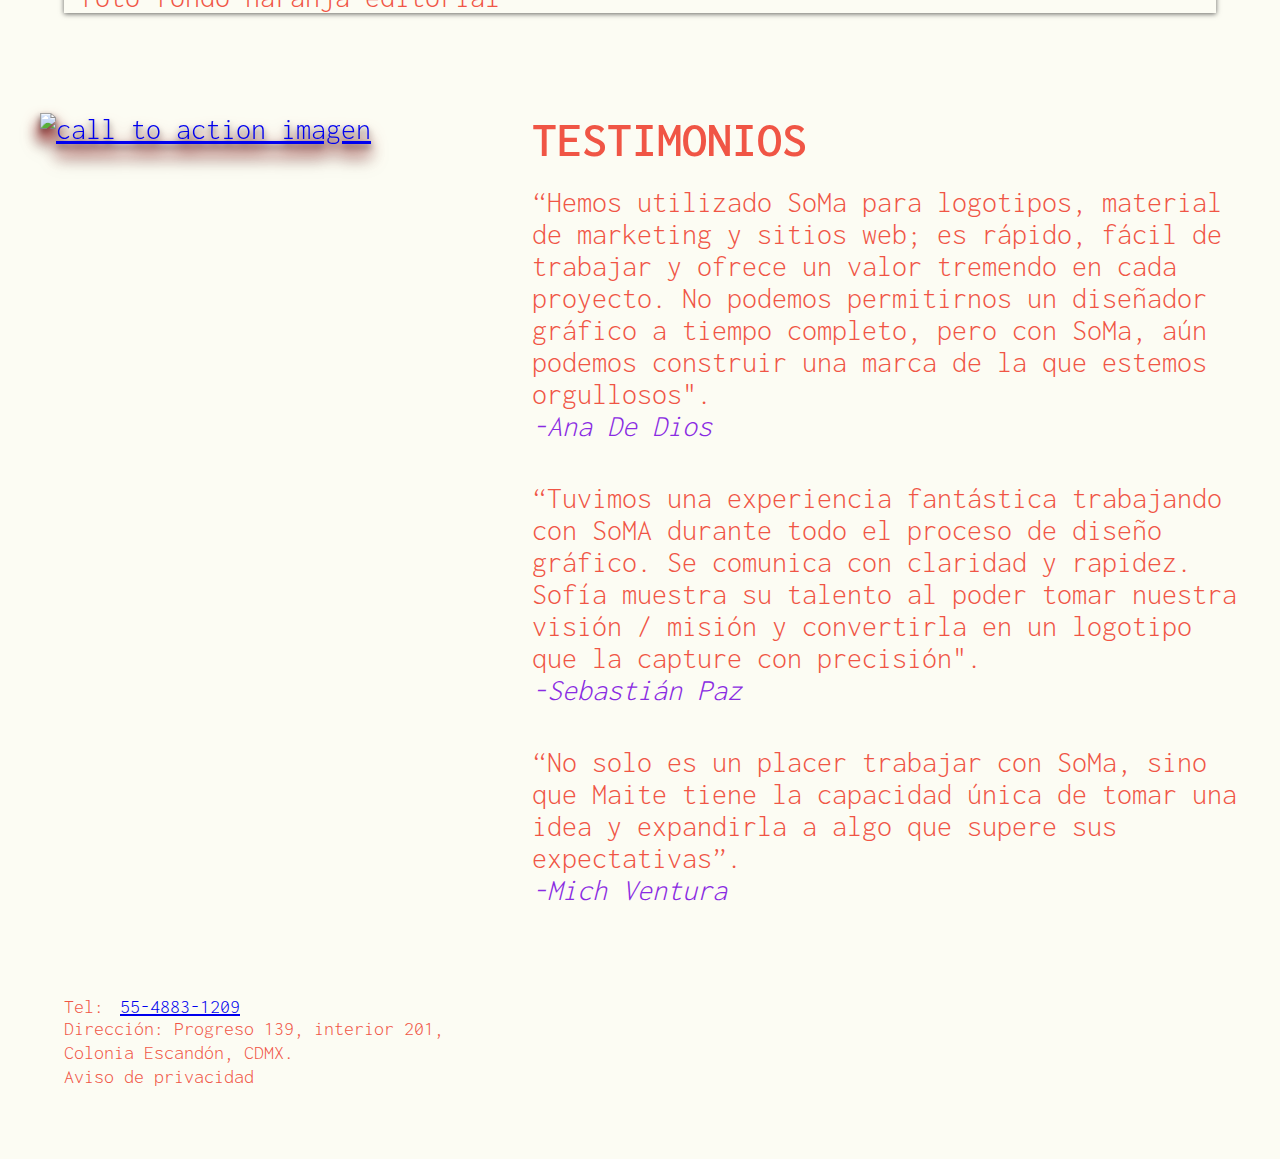
==== commit 3efa3570: "br" ====
--- a/index.html
+++ b/index.html
@@ -144,14 +144,14 @@
         proyecto. No podemos permitirnos un diseñador gráfico a tiempo
         completo, pero con SoMa, aún podemos construir una marca de la que
        estemos orgullosos".
-        <cite>-Ana De Dios</cite>
+       <br /><cite>-Ana De Dios</cite>
       </blockquote>
       <blockquote>
         “Tuvimos una experiencia fantástica trabajando con SoMA durante todo
         el proceso de diseño gráfico. Se comunica con claridad y rapidez.
         Sofía muestra su talento al poder tomar nuestra visión / misión y
         convertirla en un logotipo que la capture con precisión".
-        <cite>-Sebastián Paz</cite>
+        <br /><cite>-Sebastián Paz</cite>
       </blockquote>
       <blockquote>
         “No solo es un placer trabajar con SoMa, sino que Maite tiene la capacidad
